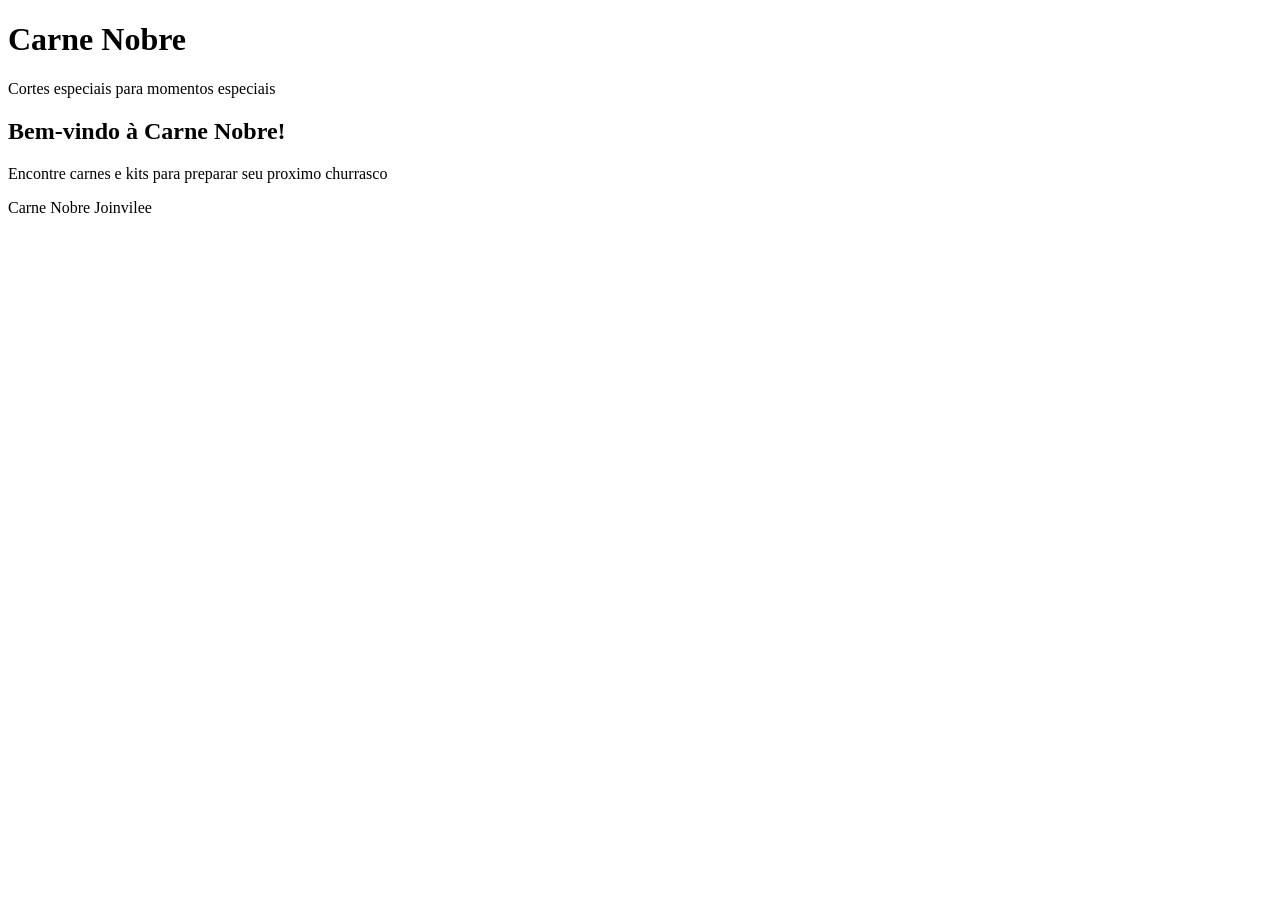
==== index.html @ 1c85a4cb "adiciona arquivos HTML, CSS e JavaScript iniciais" ====
<!DOCTYPE html>
<html lang="pt-BR">
<head>
  <meta charset="UTF-8">
  <meta name="viewport" content="width=device-width, initial-scale=1.0">

  <title>Carne Nobre | Joinville</title>

   <link rel="stylesheet" href="style.css">  
   <script src="js/script.js" defer></script>
</head>

<body>
    <header>
        <h1>Carne Nobre</h1>
        <p>Cortes especiais para momentos especiais</p>
    </header>
<main>
    <section>
        <h2>Bem-vindo à Carne Nobre!</h2>
        <p>
            Encontre carnes e kits para preparar seu proximo churrasco 
        </p>
    </section>
</main>


<footer>
    <p>Carne Nobre Joinvilee</p>
</footer>
</body>
</html>
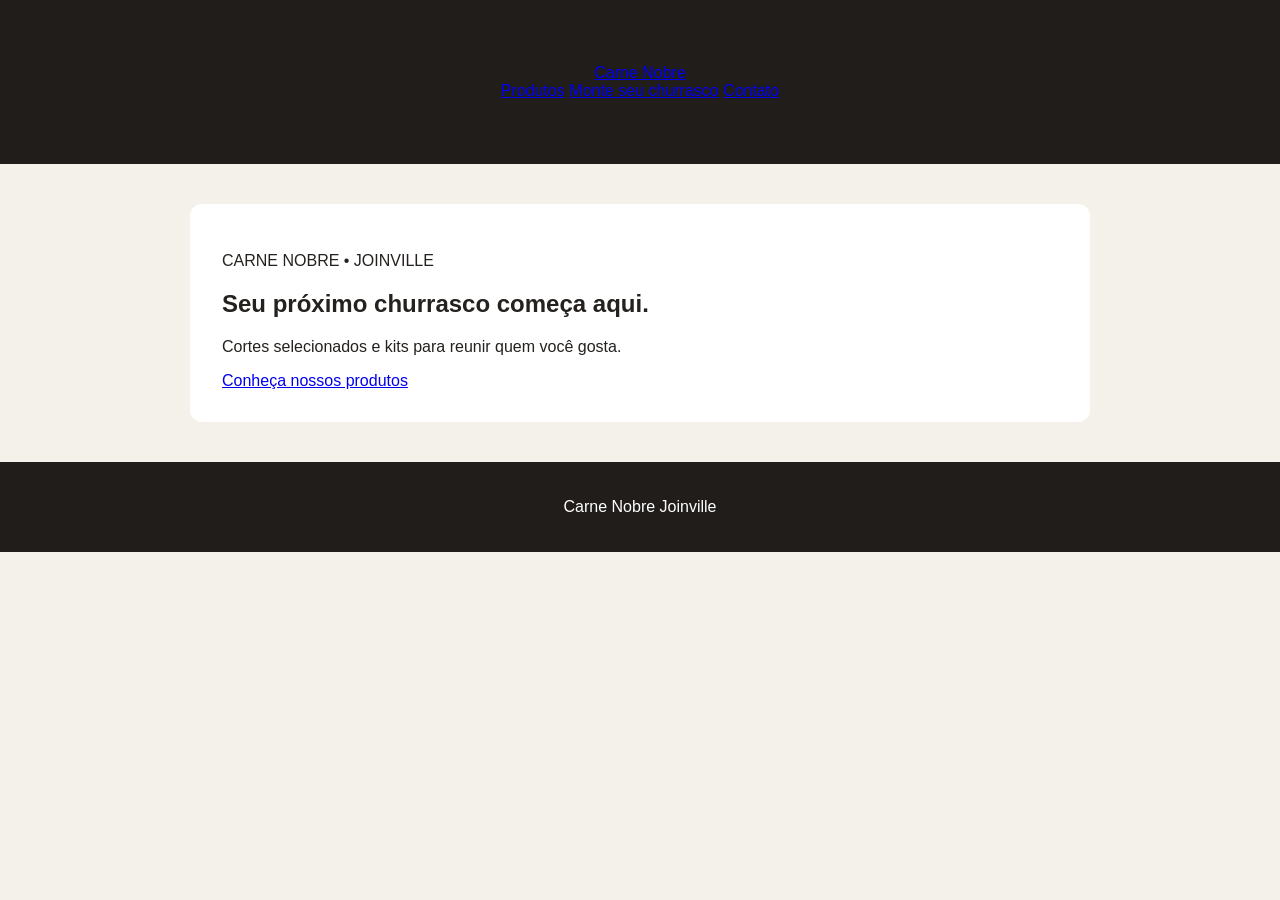
==== commit 5d5614f1: "atualiza estrutura do HTML e corrige caminho do CSS" ====
--- a/index.html
+++ b/index.html
@@ -6,27 +6,34 @@
 
   <title>Carne Nobre | Joinville</title>
 
-   <link rel="stylesheet" href="style.css">  
+   <link rel="stylesheet" href="css/style.css">
    <script src="js/script.js" defer></script>
 </head>
 
 <body>
     <header>
-        <h1>Carne Nobre</h1>
-        <p>Cortes especiais para momentos especiais</p>
-    </header>
-<main>
-    <section>
-        <h2>Bem-vindo à Carne Nobre!</h2>
-        <p>
-            Encontre carnes e kits para preparar seu proximo churrasco 
-        </p>
+    <nav aria-label="Navegação principal">
+      <a href="#inicio">Carne Nobre</a>
+
+      <div>
+        <a href="#produtos">Produtos</a>
+        <a href="#calculadora">Monte seu churrasco</a>
+        <a href="#contato">Contato</a>
+      </div>
+    </nav>
+  </header>
+
+  <main>
+    <section id="inicio">
+      <p>CARNE NOBRE • JOINVILLE</p>
+      <h1>Seu próximo churrasco começa aqui.</h1>
+      <p>Cortes selecionados e kits para reunir quem você gosta.</p>
+      <a href="#produtos">Conheça nossos produtos</a>
     </section>
-</main>
+  </main>
 
-
-<footer>
-    <p>Carne Nobre Joinvilee</p>
-</footer>
+  <footer id="contato">
+    <p>Carne Nobre Joinville</p>
+  </footer>
 </body>
 </html>
--- a/css/style.css
+++ b/css/style.css
@@ -0,0 +1,82 @@
+:root {
+  --cor-fundo: #f4f1eb;
+  --cor-texto: #24211e;
+  --cor-destaque: #8b2925;
+  --cor-escura: #211d1b;
+}
+
+* {
+    box-sizing: border-box;
+}
+
+body {
+    margin: 0;
+    font-family: Arial, sans-serif;
+    color: var(--cor-texto);
+    background-color: var(--cor-fundo);
+}
+
+header {
+    padding: 64px 24px;
+    text-align: center;
+    color: white;
+    background-color: var(--cor-escura);
+}
+
+header h1 {
+    margin: 0;
+    font-size: 3rem;
+    letter-spacing: 2px;
+}
+
+header p {
+    margin-bottom: 0;
+    font-size: 1.1rem;
+}
+
+main {
+    width: min(900px, 90%);
+    margin: 40px auto;
+}
+
+footer {
+    padding: 20px;
+    text-align: center;
+    color: white;
+    background-color: var(--cor-escura);
+}
+
+section {
+  padding: 32px;
+  border-radius: 12px;
+  background-color: white;
+}
+
+section h2 {
+  margin-top: 0;
+  color: var(--cor-destaque);
+}
+
+@media (max-width: 600px) {
+    header  {
+        padding: 48px 20px;
+    }
+
+    header h1 {
+       font-size: 2.2rem;
+    }
+
+    section {
+        padding: 24px;
+    }
+}
+section {
+    padding: 32px;
+    border-radius: 12px;
+    background-color: white;
+}
+
+section h2 {
+    margin-top: 0;
+    color: var(--cor-destaque);
+}
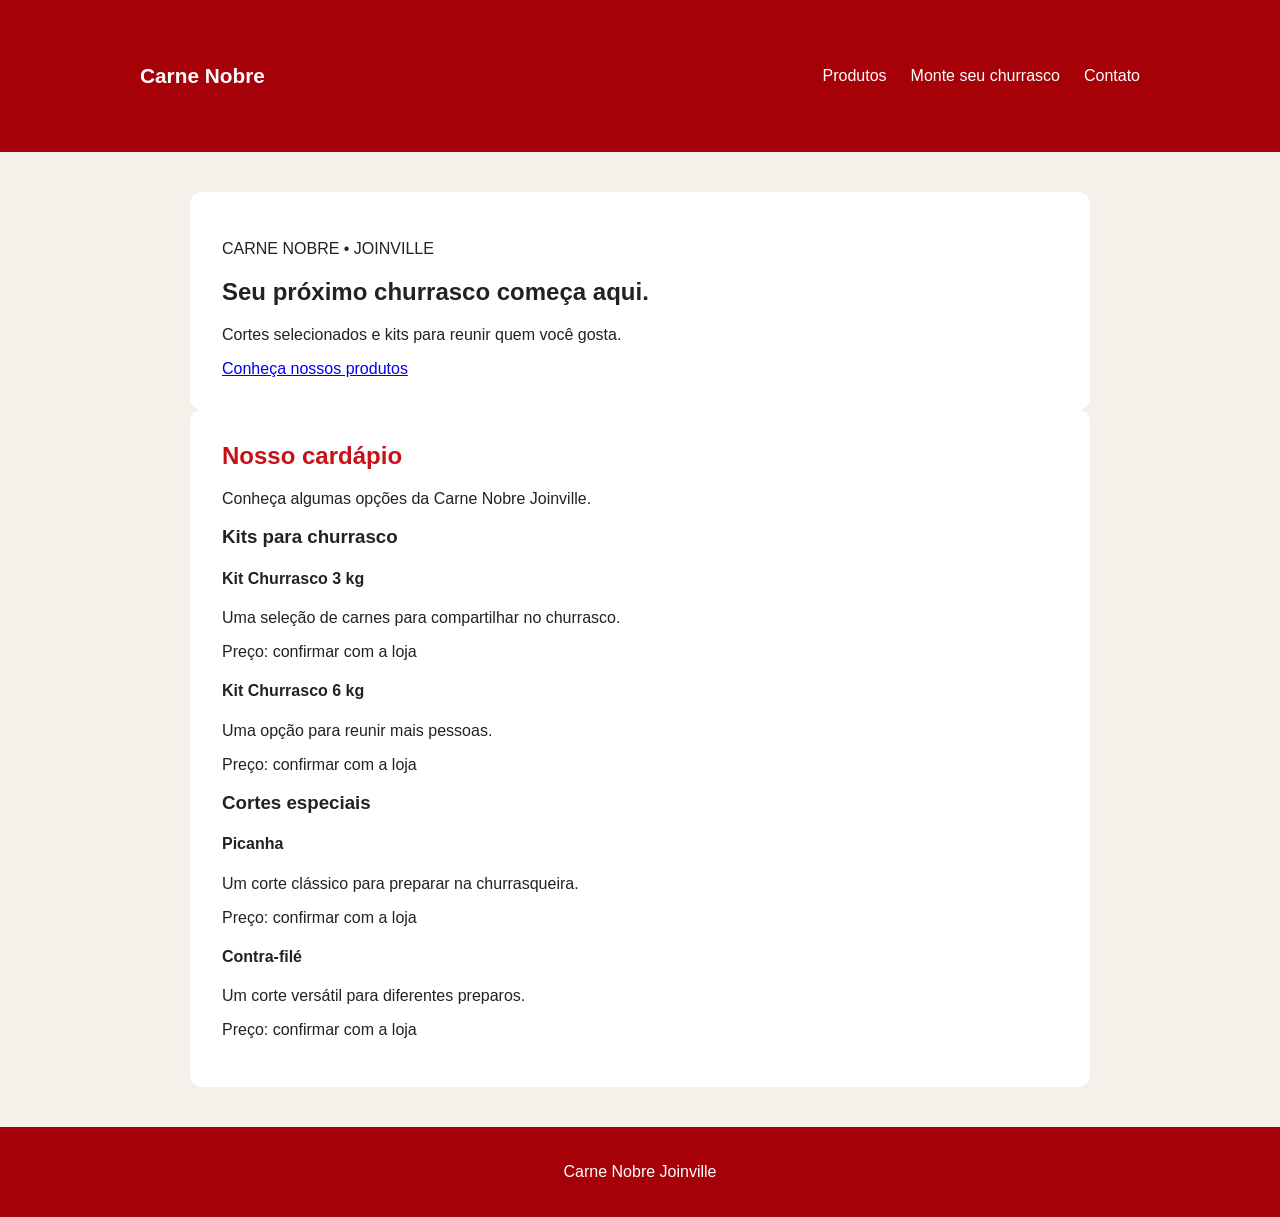
==== commit e0bf2c96: "adiciona seções de produtos e cardápio ao HTML e cria arquivos para calculadora e contato" ====
--- a/index.html
+++ b/index.html
@@ -30,6 +30,40 @@
       <p>Cortes selecionados e kits para reunir quem você gosta.</p>
       <a href="#produtos">Conheça nossos produtos</a>
     </section>
+    <section id="produtos">
+  <h2>Nosso cardápio</h2>
+  <p>Conheça algumas opções da Carne Nobre Joinville.</p>
+
+  <h3>Kits para churrasco</h3>
+  <div class="lista-produtos">
+    <article class="produto-card">
+      <h4>Kit Churrasco 3 kg</h4>
+      <p>Uma seleção de carnes para compartilhar no churrasco.</p>
+      <p>Preço: confirmar com a loja</p>
+    </article>
+
+    <article class="produto-card">
+      <h4>Kit Churrasco 6 kg</h4>
+      <p>Uma opção para reunir mais pessoas.</p>
+      <p>Preço: confirmar com a loja</p>
+    </article>
+  </div>
+
+  <h3>Cortes especiais</h3>
+  <div class="lista-produtos">
+    <article class="produto-card">
+      <h4>Picanha</h4>
+      <p>Um corte clássico para preparar na churrasqueira.</p>
+      <p>Preço: confirmar com a loja</p>
+    </article>
+
+    <article class="produto-card">
+      <h4>Contra-filé</h4>
+      <p>Um corte versátil para diferentes preparos.</p>
+      <p>Preço: confirmar com a loja</p>
+    </article>
+  </div>
+</section>
   </main>
 
   <footer id="contato">
--- a/css/style.css
+++ b/css/style.css
@@ -1,8 +1,8 @@
 :root {
   --cor-fundo: #f4f1eb;
   --cor-texto: #24211e;
-  --cor-destaque: #8b2925;
-  --cor-escura: #211d1b;
+  --cor-destaque: #c81018;
+  --cor-escura: #a60008;
 }
 
 * {
@@ -79,4 +79,47 @@
 section h2 {
     margin-top: 0;
     color: var(--cor-destaque);
+}
+
+
+nav {
+  display: flex;
+  align-items: center;
+  justify-content: space-between;
+  max-width: 1000px;
+  margin: 0 auto;
+}
+
+nav div {
+  display: flex;
+  gap: 24px;
+}
+
+
+nav a {
+  color: white;
+  text-decoration: none;
+}
+
+nav > a {
+  font-size: 1.3rem;
+  font-weight: bold;
+}
+
+nav a:hover {
+  text-decoration: underline;
+}
+
+
+@media (max-width: 600px) {
+  nav {
+    flex-direction: column;
+    gap: 18px;
+  }
+
+  nav div {
+    flex-wrap: wrap;
+    justify-content: center;
+    gap: 16px;
+  }
 }
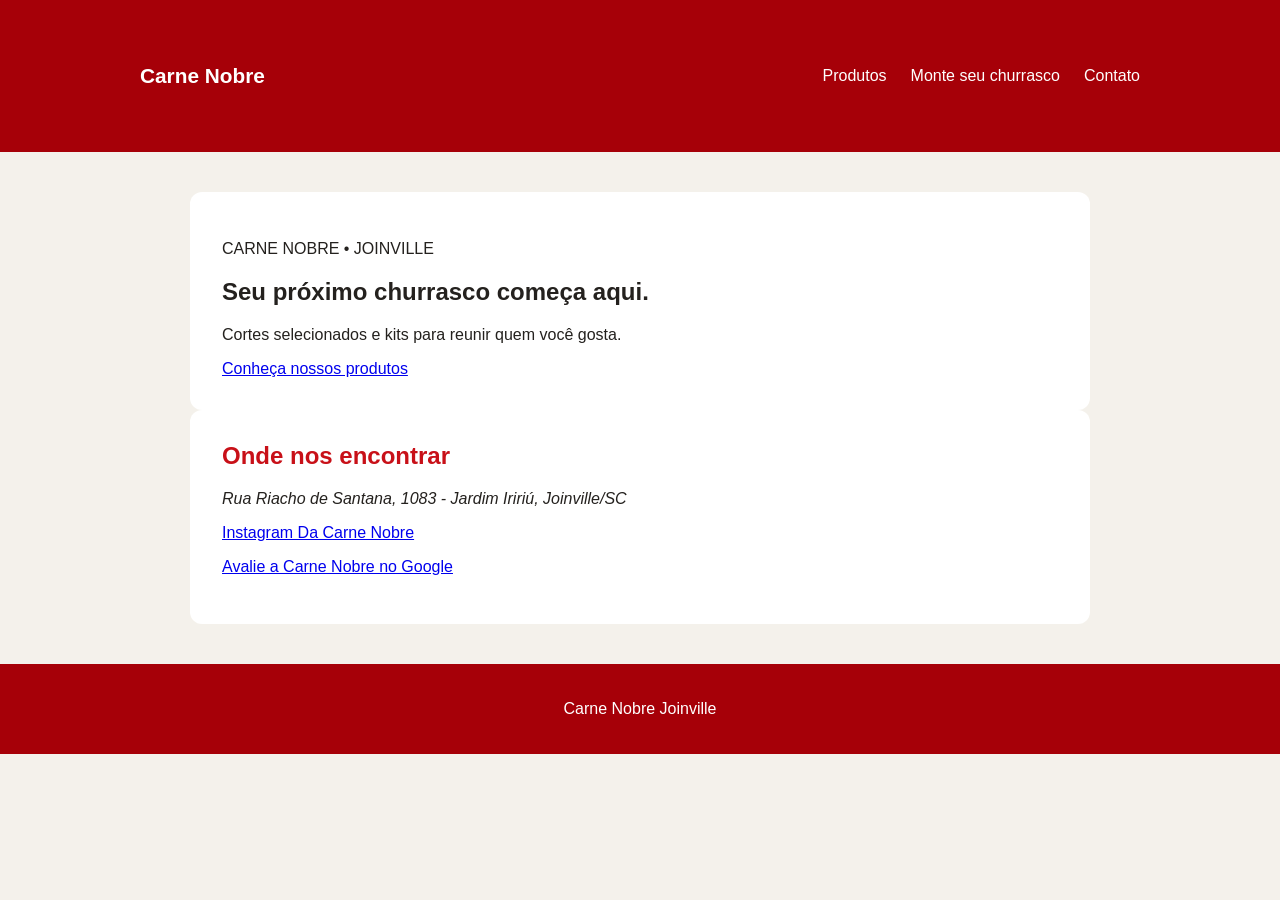
==== commit 653c5753: "adiciona página de calculadora e atualiza seção de loja no index.html" ====
--- a/index.html
+++ b/index.html
@@ -30,40 +30,21 @@
       <p>Cortes selecionados e kits para reunir quem você gosta.</p>
       <a href="#produtos">Conheça nossos produtos</a>
     </section>
-    <section id="produtos">
-  <h2>Nosso cardápio</h2>
-  <p>Conheça algumas opções da Carne Nobre Joinville.</p>
+    <section id="loja">
+      <h2>Onde nos encontrar</h2>
+      <address>Rua Riacho de Santana, 1083 - Jardim Iririú, Joinville/SC</address>
 
-  <h3>Kits para churrasco</h3>
-  <div class="lista-produtos">
-    <article class="produto-card">
-      <h4>Kit Churrasco 3 kg</h4>
-      <p>Uma seleção de carnes para compartilhar no churrasco.</p>
-      <p>Preço: confirmar com a loja</p>
-    </article>
-
-    <article class="produto-card">
-      <h4>Kit Churrasco 6 kg</h4>
-      <p>Uma opção para reunir mais pessoas.</p>
-      <p>Preço: confirmar com a loja</p>
-    </article>
-  </div>
-
-  <h3>Cortes especiais</h3>
-  <div class="lista-produtos">
-    <article class="produto-card">
-      <h4>Picanha</h4>
-      <p>Um corte clássico para preparar na churrasqueira.</p>
-      <p>Preço: confirmar com a loja</p>
-    </article>
-
-    <article class="produto-card">
-      <h4>Contra-filé</h4>
-      <p>Um corte versátil para diferentes preparos.</p>
-      <p>Preço: confirmar com a loja</p>
-    </article>
-  </div>
-</section>
+      <p>
+        <a href="https://www.instagram.com/carnenobrejlle_/" target="_blank" rel="noopener">
+          Instagram Da Carne Nobre
+        </a>
+      </p>
+      <p>
+        <a href="https://search.google.com/local/writereview?placeid=ChIJySYl7nuv3pQRSoxnB295QuA" target="_blank" rel="noopener">
+          Avalie a Carne Nobre no Google
+        </a>
+      </p>
+    </section>
   </main>
 
   <footer id="contato">
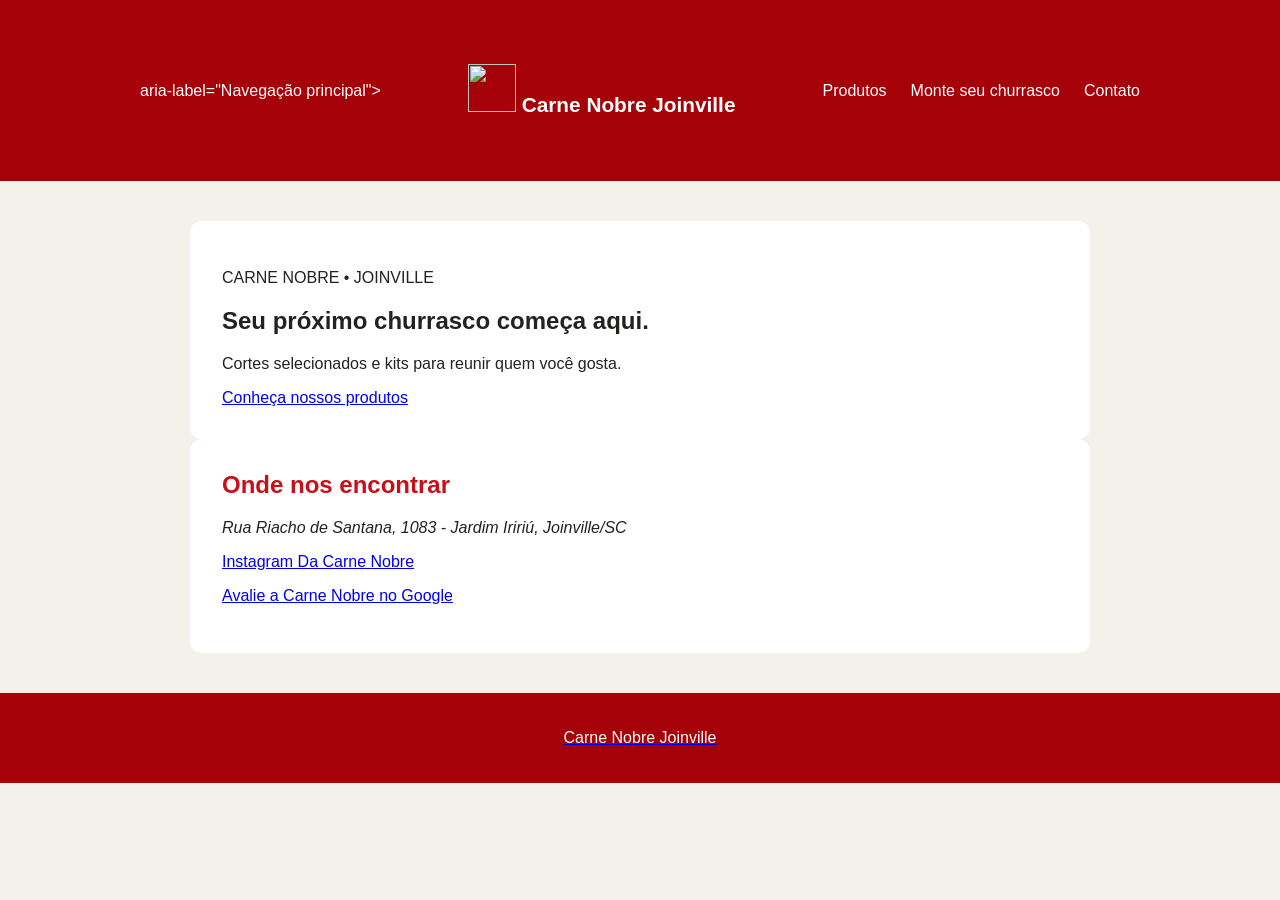
==== commit f4a9e470: "adiciona logo da Carne Nobre e ajusta a navegação no cabeçalho" ====
--- a/index.html
+++ b/index.html
@@ -7,13 +7,17 @@
   <title>Carne Nobre | Joinville</title>
 
    <link rel="stylesheet" href="css/style.css">
+   <link rel="stylesheet" href="css/marca-contatos.css">
    <script src="js/script.js" defer></script>
 </head>
 
 <body>
     <header>
-    <nav aria-label="Navegação principal">
-      <a href="#inicio">Carne Nobre</a>
+    <nav> aria-label="Navegação principal">
+      <a href="#inicio" class="marca-loja">
+  <img src="img/logo-carne-nobre.png" width="48" height="48" alt="">
+  <span>Carne Nobre Joinville</span>
+</a>
 
       <div>
         <a href="#produtos">Produtos</a>
@@ -42,7 +46,7 @@
       <p>
         <a href="https://search.google.com/local/writereview?placeid=ChIJySYl7nuv3pQRSoxnB295QuA" target="_blank" rel="noopener">
           Avalie a Carne Nobre no Google
-        </a>
+        
       </p>
     </section>
   </main>
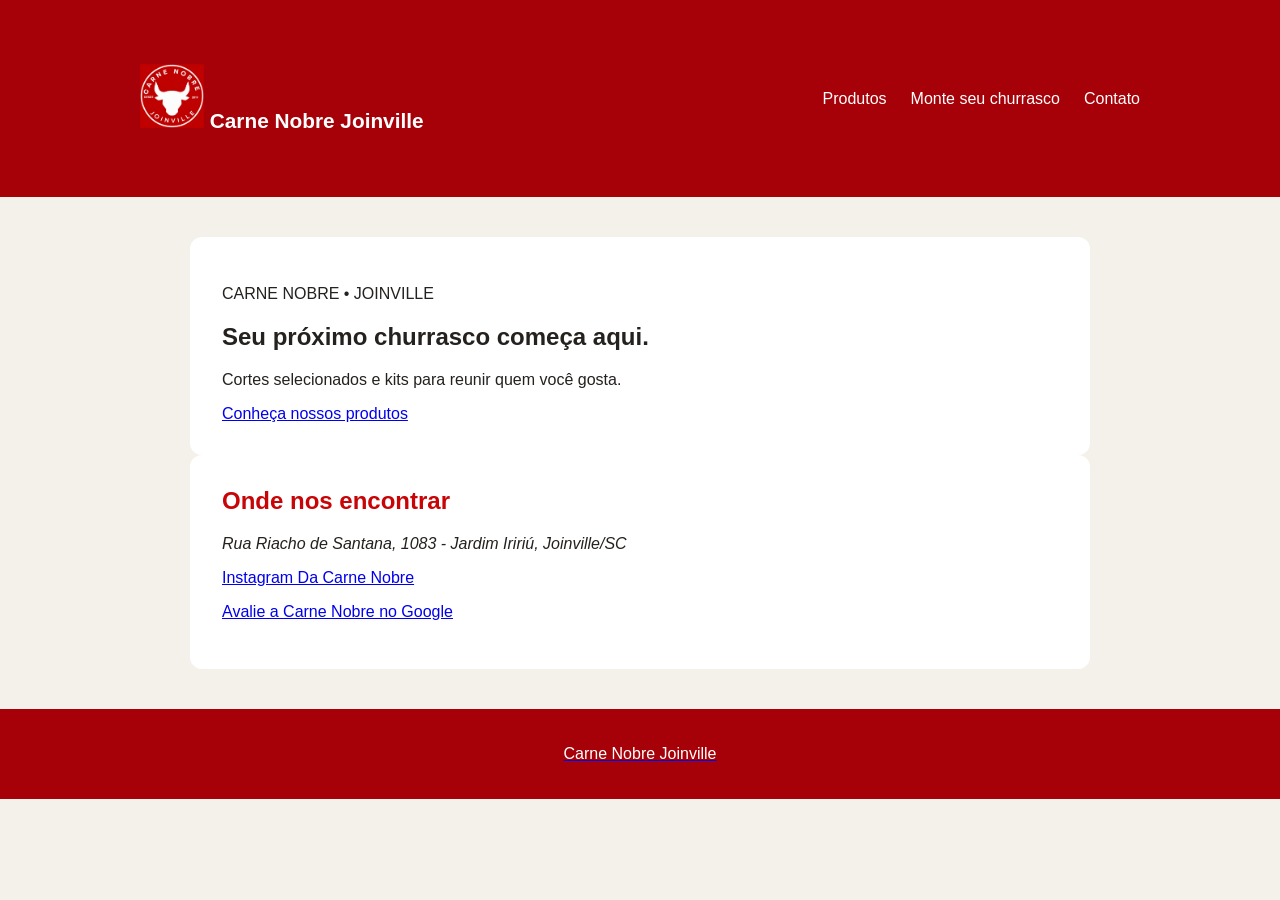
==== commit f92f4008: "atualiza a cor de destaque no CSS e ajusta a estrutura do cabeçalho no HTML" ====
--- a/index.html
+++ b/index.html
@@ -12,13 +12,12 @@
 </head>
 
 <body>
-    <header>
-    <nav> aria-label="Navegação principal">
-      <a href="#inicio" class="marca-loja">
-  <img src="img/logo-carne-nobre.png" width="48" height="48" alt="">
-  <span>Carne Nobre Joinville</span>
-</a>
-
+   <header>
+  <nav class="menu-loja" aria-label="Navegação principal">
+    <a class="marca-loja" href="#inicio">
+      <img src="img/logo-carne-nobre.png" width="64" height="64" alt="">
+      <span>Carne Nobre Joinville</span>
+    </a>
       <div>
         <a href="#produtos">Produtos</a>
         <a href="#calculadora">Monte seu churrasco</a>
--- a/css/style.css
+++ b/css/style.css
@@ -1,7 +1,7 @@
 :root {
   --cor-fundo: #f4f1eb;
   --cor-texto: #24211e;
-  --cor-destaque: #c81018;
+  --cor-destaque: #c80406;
   --cor-escura: #a60008;
 }
 
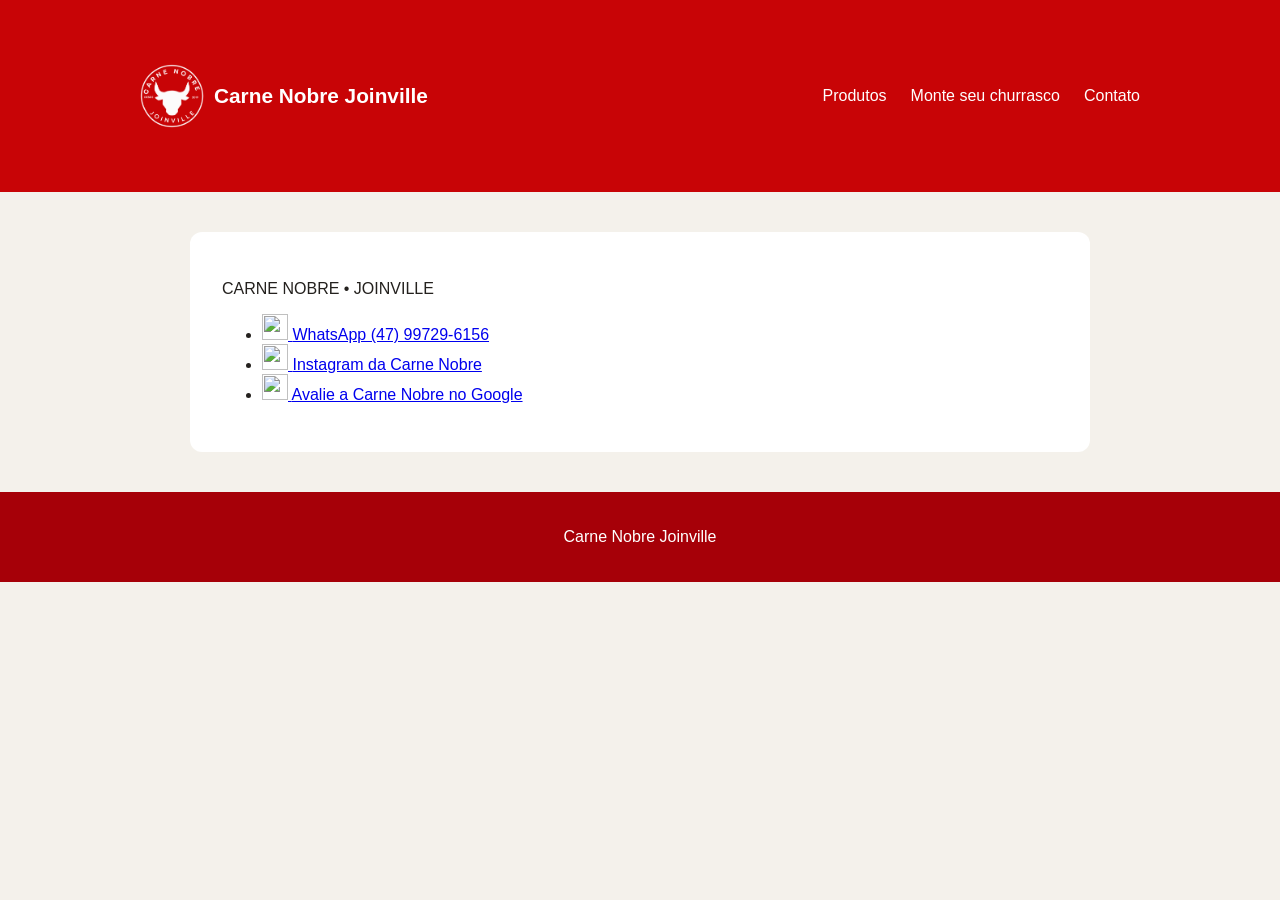
==== commit 7c001604: "atualiza link de contato para seção da loja e reorganiza informações de contato" ====
--- a/index.html
+++ b/index.html
@@ -21,7 +21,7 @@
       <div>
         <a href="#produtos">Produtos</a>
         <a href="#calculadora">Monte seu churrasco</a>
-        <a href="#contato">Contato</a>
+        <a href="#loja">Contato</a>
       </div>
     </nav>
   </header>
@@ -29,23 +29,26 @@
   <main>
     <section id="inicio">
       <p>CARNE NOBRE • JOINVILLE</p>
-      <h1>Seu próximo churrasco começa aqui.</h1>
-      <p>Cortes selecionados e kits para reunir quem você gosta.</p>
-      <a href="#produtos">Conheça nossos produtos</a>
-    </section>
-    <section id="loja">
-      <h2>Onde nos encontrar</h2>
-      <address>Rua Riacho de Santana, 1083 - Jardim Iririú, Joinville/SC</address>
-
-      <p>
-        <a href="https://www.instagram.com/carnenobrejlle_/" target="_blank" rel="noopener">
-          Instagram Da Carne Nobre
-        </a>
-      </p>
-      <p>
-        <a href="https://search.google.com/local/writereview?placeid=ChIJySYl7nuv3pQRSoxnB295QuA" target="_blank" rel="noopener">
-          Avalie a Carne Nobre no Google
-        
+      <ul class="links-contato">
+  <li>
+    <a href="https://api.whatsapp.com/send?phone=5547997296156" target="_blank" rel="noopener">
+      <img src="img/icones/whatsapp.svg" width="26" height="26" alt="">
+      <span>WhatsApp (47) 99729-6156</span>
+    </a>
+  </li>
+  <li>
+    <a href="https://www.instagram.com/carnenobrejlle_/" target="_blank" rel="noopener">
+      <img src="img/icones/instagram.svg" width="26" height="26" alt="">
+      <span>Instagram da Carne Nobre</span>
+    </a>
+  </li>
+  <li>
+    <a href="https://search.google.com/local/writereview?placeid=ChIJySYl7nuv3pQRSoxnB295QuA" target="_blank" rel="noopener">
+      <img src="img/icones/google.svg" width="26" height="26" alt="">
+      <span>Avalie a Carne Nobre no Google</span>
+    </a>
+  </li>
+</ul>
       </p>
     </section>
   </main>
--- a/css/style.css
+++ b/css/style.css
@@ -20,7 +20,7 @@
     padding: 64px 24px;
     text-align: center;
     color: white;
-    background-color: var(--cor-escura);
+    background-color: var(--cor-destaque);
 }
 
 header h1 {
@@ -102,8 +102,18 @@
 }
 
 nav > a {
+  display: inline-flex;
+  align-items: center;
+  gap: 10px;
   font-size: 1.3rem;
   font-weight: bold;
+}
+
+header .marca-loja img {
+  width: 64px;
+  height: 64px;
+  object-fit: contain;
+  border-radius: 50%;
 }
 
 nav a:hover {
